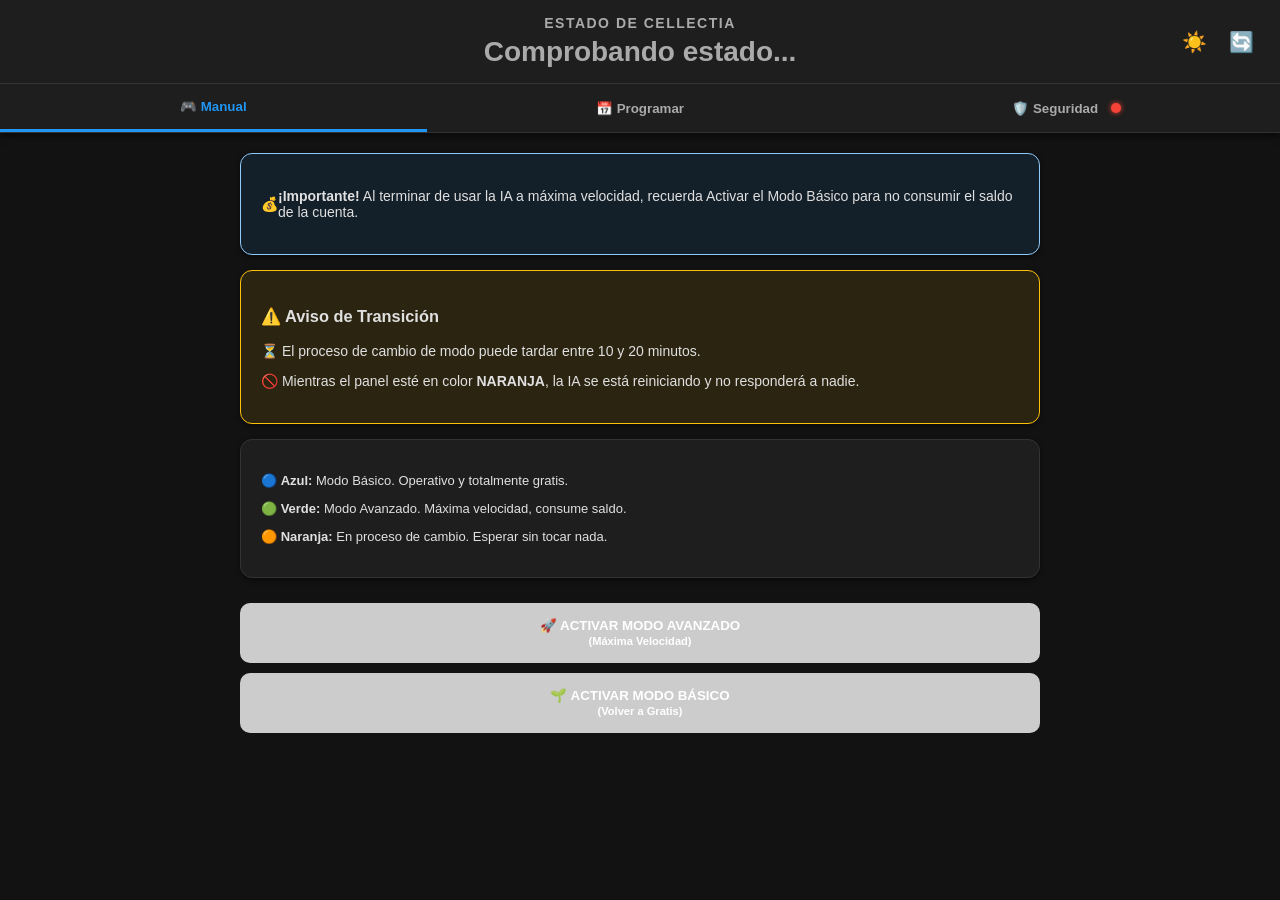
==== controlador/index.html @ 9b1f782a "Add files via upload" ====
<!DOCTYPE html>
<html lang="es">
<head>
    <meta charset="UTF-8">
    <meta name="viewport" content="width=device-width, initial-scale=1.0">
    <title>Cellectia Pro Control</title>
    <link rel="stylesheet" href="style.css">
</head>
<body>
    
    <div class="header-fijo">
        <header class="app-bar" id="tarjeta-estado">
            <div></div> 
            
            <div class="estado-info">
                <span class="titulo-estado-mini">ESTADO DE CELLECTIA</span>
                <div id="texto-estado" class="texto-gris">Comprobando estado...</div>
            </div>
            
            <div class="acciones-header">
                <button id="btn-dark-mode" class="btn-icon" onclick="toggleDarkMode()" title="Cambiar Tema">☀️</button>
                <button id="btn-refresh" class="btn-icon" onclick="comprobarEstado()" title="Actualizar estado real">🔄</button>
            </div>
        </header>

        <nav class="tab-bar">
            <button class="tab-btn active" onclick="abrirPestaña('manual')">🎮 Manual</button>
            <button class="tab-btn" onclick="abrirPestaña('auto')">📅 Programar</button>
            <button class="tab-btn" onclick="abrirPestaña('seguridad')">
                🛡️ Seguridad <span id="led-seguridad" class="led-rojo"></span>
            </button>
        </nav>
    </div>
    <main class="contenedor">
        
        <section id="manual" class="tab-content active">
            <div class="card card-info">
                <span class="icono-card">💰</span>
                <p><strong>¡Importante!</strong> Al terminar de usar la IA a máxima velocidad, recuerda Activar el Modo Básico para no consumir el saldo de la cuenta.</p>
            </div>

            <div class="card card-warning">
                <h3>⚠️ Aviso de Transición</h3>
                <p>⏳ El proceso de cambio de modo puede tardar entre 10 y 20 minutos.</p>
                <p>🚫 Mientras el panel esté en color <strong>NARANJA</strong>, la IA se está reiniciando y no responderá a nadie.</p>
            </div>

            <div class="card card-legend">
                <p>🔵 <strong>Azul:</strong> Modo Básico. Operativo y totalmente gratis.</p>
                <p>🟢 <strong>Verde:</strong> Modo Avanzado. Máxima velocidad, consume saldo.</p>
                <p>🟠 <strong>Naranja:</strong> En proceso de cambio. Esperar sin tocar nada.</p>
            </div>

            <div class="botones-principales">
                <button id="btn-avanzado" class="boton boton-verde" onclick="subirMaquina()" disabled>
                    🚀 ACTIVAR MODO AVANZADO<br><small>(Máxima Velocidad)</small>
                </button>
                <button id="btn-basico" class="boton boton-azul" onclick="bajarMaquina()" disabled>
                    🌱 ACTIVAR MODO BÁSICO<br><small>(Volver a Gratis)</small>
                </button>
            </div>
        </section>

        <section id="auto" class="tab-content">
            <div class="grid-desktop">
                <div class="card card-auto">
                    <h3>🕒 Rutina Semanal</h3>
                    <p class="subtitulo">Cambiar modos automáticamente.</p>
                    
                    <div class="selector-dias-moderno">
                        <label><input type="checkbox" class="dia-check" value="1" checked> <span class="dia-pill">Lunes</span></label>
                        <label><input type="checkbox" class="dia-check" value="2" checked> <span class="dia-pill">Martes</span></label>
                        <label><input type="checkbox" class="dia-check" value="3" checked> <span class="dia-pill">Miércoles</span></label>
                        <label><input type="checkbox" class="dia-check" value="4" checked> <span class="dia-pill">Jueves</span></label>
                        <label><input type="checkbox" class="dia-check" value="5" checked> <span class="dia-pill">Viernes</span></label>
                        <label><input type="checkbox" class="dia-check" value="6"> <span class="dia-pill">Sábado</span></label>
                        <label><input type="checkbox" class="dia-check" value="7"> <span class="dia-pill">Domingo</span></label>
                    </div>

                    <div class="input-group" style="margin-top: 15px;">
                        <label>🚀 Avanzado:</label>
                        <input type="time" id="hora-inicio" value="09:00">
                    </div>
                    <div class="input-group">
                        <label>🐢 Básico:</label>
                        <input type="time" id="hora-fin" value="18:00">
                    </div>

                    <button class="boton boton-negro" onclick="guardarRutina()">💾 Guardar Rutina</button>
                </div>

                <div class="card card-auto" style="border-left: 5px solid #9c27b0;">
                    <h3>📅 Cita Única (Día concreto)</h3>
                    <p class="subtitulo">Programar un cambio puntual.</p>
                    
                    <div class="input-group">
                        <label>Fecha:</label>
                        <input type="date" id="fecha-unica" style="width: 50%;">
                    </div>
                    <div class="input-group">
                        <label>🚀 Avanzado:</label>
                        <input type="time" id="hora-unica-on" value="10:00">
                    </div>
                    <div class="input-group">
                        <label>🐢 Básico:</label>
                        <input type="time" id="hora-unica-off" value="12:00">
                    </div>
                    <button class="boton" style="background-color: #9c27b0;" onclick="guardarEventoUnico()">🗓️ Programar Fecha</button>
                </div>
                
                <div id="lista-programaciones" class="card card-legend ancho-completo">
                    <h3>Programaciones Activas:</h3>
                    <div id="cron-list-container">Cargando lista...</div>
                </div>
            </div>
        </section>

        <section id="seguridad" class="tab-content">
            <div class="card card-warning" style="text-align: center; border-color: #f44336;">
                <h3 style="color: #f44336;">🛡️ Check de Seguridad</h3>
                <p>Asegura que Cellectia vuelva al <strong>Modo Básico</strong> (Gratis) todos los días a la misma hora en caso de que olvides hacerlo manualmente.</p>
                <div class="input-group" style="justify-content: center; gap: 15px; margin-top: 20px;">
                    <label>Hora de "Cierre":</label>
                    <input type="time" id="hora-seguridad" value="23:59">
                </div>
                
                <button id="btn-activar-seg" class="boton boton-rojo" onclick="guardarSeguridad()">🔒 Activar Salvavidas</button>
                <button id="btn-desactivar-seg" class="boton boton-negro" style="margin-top:10px;" onclick="borrarSeguridad()">❌ Desactivar Salvavidas</button>
            </div>
        </section>

    </main>

    <div id="snackbar"></div>
    <script src="script.js"></script>
</body>
</html>
---- controlador/style.css ----
/* =========================================
   VARIABLES Y TEMAS (MODO OSCURO)
   ========================================= */
:root {
    --bg-body: #121212;
    --bg-card: #1e1e1e;
    --bg-tabs: #1e1e1e;
    --text-main: #e0e0e0;
    --text-sub: #aaaaaa;
    --border: #333333;
    --shadow: rgba(0,0,0,0.5);
}

[data-theme="light"] {
    --bg-body: #f0f2f5;
    --bg-card: #ffffff;
    --bg-tabs: #ffffff;
    --text-main: #333333;
    --text-sub: #666666;
    --border: #dddddd;
    --shadow: rgba(0,0,0,0.05);
}

/* =========================================
   ESTILOS BASE Y CABECERA FIJA
   ========================================= */
body { 
    font-family: sans-serif; 
    background: var(--bg-body); 
    color: var(--text-main);
    margin: 0; 
    transition: background 0.3s, color 0.3s;
}

/* Contenedor pegajoso */
.header-fijo {
    position: sticky;
    top: 0;
    z-index: 1000;
    box-shadow: 0 4px 6px var(--shadow);
}

.app-bar { 
    background: var(--bg-card); 
    color: var(--text-main); 
    padding: 15px 20px; 
    /* Cambiamos a Grid: 3 columnas (espacio izquierdo, centro auto, derecha) */
    display: grid; 
    grid-template-columns: 1fr auto 1fr; 
    align-items: center;
    border-bottom: 1px solid var(--border);
    transition: border 0.3s, background 0.3s;
}

.estado-info { 
    display: flex; 
    flex-direction: column; 
    align-items: center; /* Centramos el texto internamente */
    text-align: center;
}

.acciones-header {
    display: flex;
    justify-content: flex-end; /* Empujamos los botones a la derecha */
    gap: 10px;
}

.titulo-estado-mini {
    font-size: 14px; /* Un puntito más grande (antes 13px) */
    color: var(--text-sub);
    text-transform: uppercase;
    letter-spacing: 1.5px; /* Un pelín más separado para que sea más legible */
    margin-bottom: 5px;
    font-weight: bold;
}

#texto-estado {
    font-size: 28px; /* ¡Bastante más grande! (antes 22px) */
    font-weight: bold;
    margin: 0;
    transition: color 0.3s;
}

.btn-icon {
    background: none;
    border: none;
    font-size: 20px;
    cursor: pointer;
    filter: brightness(1);
    transition: transform 0.2s;
}
.btn-icon:hover { transform: scale(1.1); }

.contenedor { 
    max-width: 800px; 
    margin: auto; 
    padding: 20px 15px; 
}

/* =========================================
   SISTEMA DE PESTAÑAS
   ========================================= */
.tab-bar { 
    display: flex; 
    background: var(--bg-tabs); 
    border-bottom: 1px solid var(--border); 
}

.tab-btn { 
    flex: 1; 
    padding: 15px; 
    border: none; 
    background: none; 
    font-weight: bold; 
    cursor: pointer; 
    color: var(--text-sub); 
    display: flex;
    justify-content: center;
    align-items: center;
    gap: 5px;
    transition: color 0.2s, border 0.2s;
}

.tab-btn.active { 
    color: #2196f3; 
    border-bottom: 3px solid #2196f3; 
}

.tab-content { display: none; }
.tab-content.active { display: block; }

/* =========================================
   TARJETAS Y FORMULARIOS
   ========================================= */
.card { 
    background: var(--bg-card); 
    border-radius: 12px; 
    padding: 20px; 
    margin-bottom: 15px; 
    box-shadow: 0 2px 5px var(--shadow); 
    transition: background 0.3s;
}

.input-group { 
    display: flex; 
    justify-content: space-between; 
    align-items: center; 
    margin-bottom: 15px; 
}

input[type="time"], input[type="date"] { 
    padding: 8px; 
    border: 1px solid var(--border); 
    border-radius: 5px; 
    font-size: 16px;
    background: var(--bg-card);
    color: var(--text-main);
}

/* Botones */
.boton { 
    width: 100%; 
    padding: 15px; 
    border-radius: 10px; 
    border: none; 
    font-weight: bold; 
    color: white; 
    cursor: pointer; 
    margin-top: 10px; 
    transition: 0.2s;
}
.boton:hover { opacity: 0.9; }
.boton-verde { background: #4caf50; }
.boton-azul { background: #2196f3; }
.boton-negro { background: #333; }
.boton-rojo { background: #f44336; }
.boton:disabled { background: #ccc; cursor: not-allowed; }

/* Textos y Alertas */
.subtitulo { font-size: 13px; color: var(--text-sub); margin-top: -5px; margin-bottom: 15px; }
.texto-gris { color: var(--text-sub); }
.texto-azul { color: #2196f3; }
.texto-verde { color: #4caf50; }
.texto-naranja { color: #ff9800; }
.texto-rojo { color: #f44336; }

.card-info { background-color: rgba(33, 150, 243, 0.1); border: 1px solid #90caf9; display: flex; align-items: center; font-size: 14px; }
.card-warning { background-color: rgba(255, 193, 7, 0.1); border: 1px solid #ffc107; font-size: 14px; }
.card-legend { background-color: var(--bg-card); border: 1px solid var(--border); font-size: 13px; }

/* =========================================
   GRID DESKTOP Y PÍLDORAS
   ========================================= */
.grid-desktop {
    display: grid;
    grid-template-columns: 1fr;
    gap: 15px;
}

@media (min-width: 768px) {
    .grid-desktop {
        grid-template-columns: 1fr 1fr;
        align-items: stretch;
    }
    .ancho-completo {
        grid-column: span 2;
    }
}

.card-auto { display: flex; flex-direction: column; }
.card-auto .boton { margin-top: auto; }

.selector-dias-moderno { 
    display: flex; 
    flex-wrap: wrap; 
    gap: 8px; 
    justify-content: center;
    margin-bottom: 15px;
}

.selector-dias-moderno label { cursor: pointer; }

/* Escondemos el checkbox original */
.selector-dias-moderno input[type="checkbox"] { display: none; }

.dia-pill {
    display: inline-block;
    padding: 8px 14px;
    background: var(--border);
    border-radius: 20px;
    font-size: 13px;
    color: var(--text-sub);
    transition: 0.3s;
    text-align: center;
    min-width: 60px;
}

.selector-dias-moderno input:checked + .dia-pill {
    background: #4caf50;
    color: white;
    font-weight: bold;
    box-shadow: 0 2px 4px rgba(76, 175, 80, 0.4);
}

/* =========================================
   LEDS Y SNACKBAR
   ========================================= */
.led-rojo { display: inline-block; width: 10px; height: 10px; border-radius: 50%; background: #f44336; box-shadow: 0 0 5px #f44336; margin-left: 8px; }
.led-verde { display: inline-block; width: 10px; height: 10px; border-radius: 50%; background: #4caf50; box-shadow: 0 0 8px #4caf50; margin-left: 8px; }

#snackbar { 
    visibility: hidden; min-width: 250px; margin-left: -125px; background-color: #333; color: #fff; 
    text-align: center; border-radius: 8px; padding: 16px; position: fixed; z-index: 1000; left: 50%; bottom: 30px; 
}
#snackbar.show { visibility: visible; animation: fadein 0.5s, fadeout 0.5s 2.5s; }
@keyframes fadein { from {bottom: 0; opacity: 0;} to {bottom: 30px; opacity: 1;} }
@keyframes fadeout { from {bottom: 30px; opacity: 1;} to {bottom: 0; opacity: 0;} }
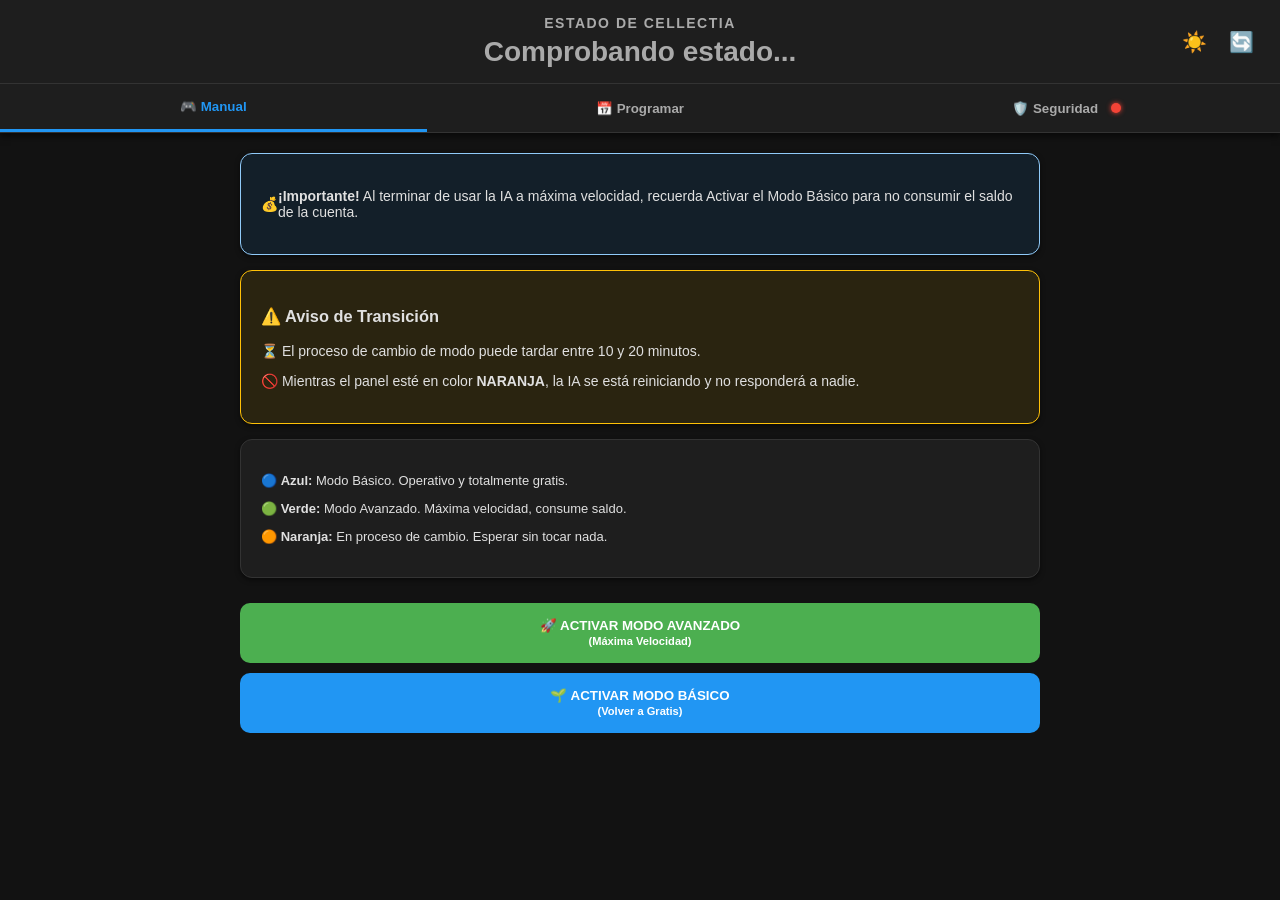
==== commit c069d82f: "Update index.html" ====
--- a/controlador/index.html
+++ b/controlador/index.html
@@ -52,12 +52,16 @@
             </div>
 
             <div class="botones-principales">
-                <button id="btn-avanzado" class="boton boton-verde" onclick="subirMaquina()" disabled>
+                <button id="btn-avanzado" class="boton boton-verde" onclick="subirMaquina()">
                     🚀 ACTIVAR MODO AVANZADO<br><small>(Máxima Velocidad)</small>
                 </button>
-                <button id="btn-basico" class="boton boton-azul" onclick="bajarMaquina()" disabled>
+                <button id="btn-basico" class="boton boton-azul" onclick="bajarMaquina()">
                     🌱 ACTIVAR MODO BÁSICO<br><small>(Volver a Gratis)</small>
                 </button>
+                
+                <a href="https://huggingface.co/spaces/TU_ORGANIZACION/demo_cellectia" target="_blank" id="btn-demo-link" class="boton boton-negro" style="display: none; text-align: center; text-decoration: none; margin-top: 15px;">
+                    🎮 ENTRAR A CELLECTIA (HUGGING FACE)
+                </a>
             </div>
         </section>
 
@@ -134,4 +138,4 @@
     <div id="snackbar"></div>
     <script src="script.js"></script>
 </body>
-</html>+</html>
